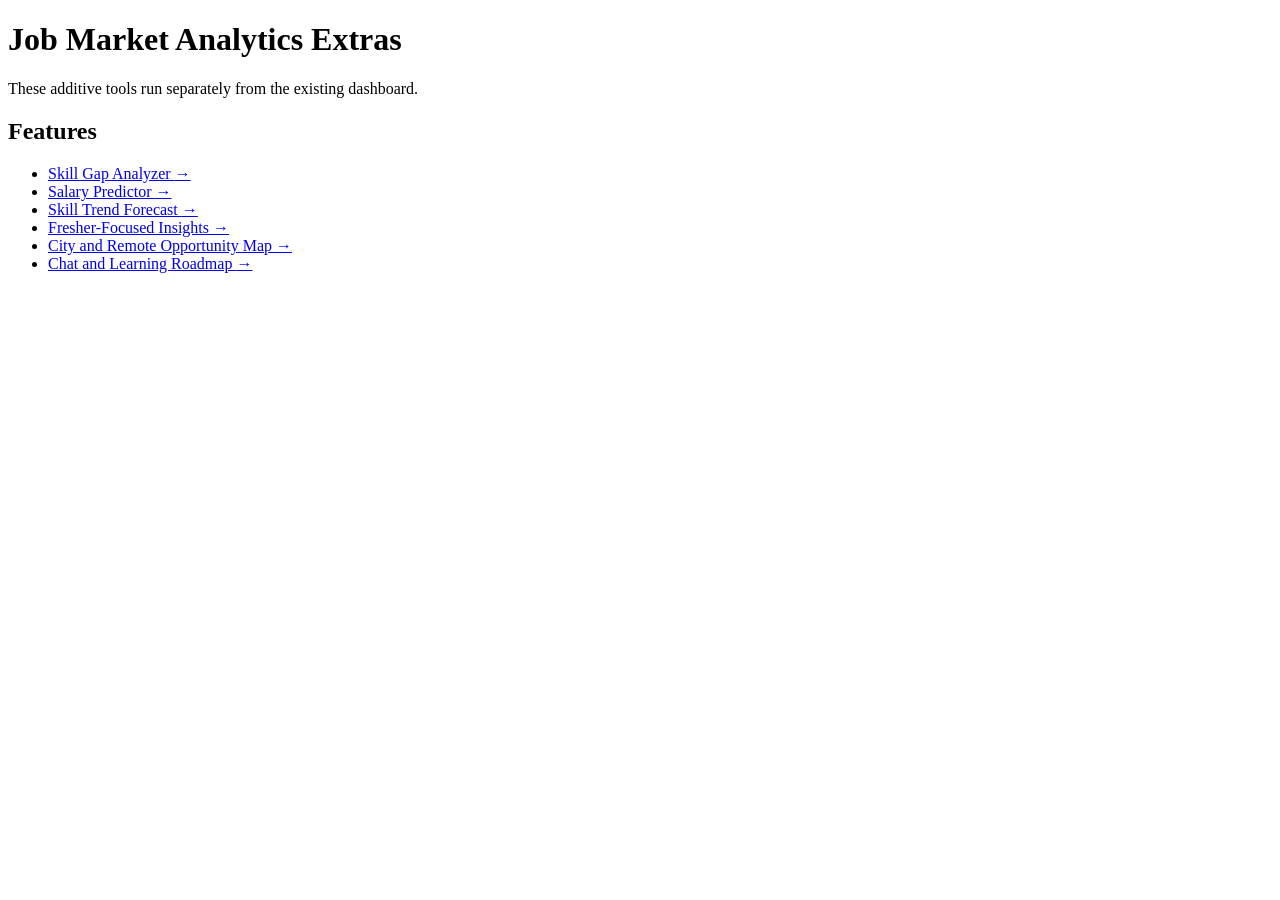
==== dashboard/extras/index.html @ 0a9acd44 "Add isolated job market extras Co-authored-by: Copilot <223556219+Copilot@users.noreply.github.com>" ====
<!doctype html>
<html lang="en">
<head>
    <meta charset="utf-8">
    <meta name="viewport" content="width=device-width, initial-scale=1">
    <title>Job Market Analytics Extras</title>
    <link rel="stylesheet" href="/static/extras/extras.css?v=3">
</head>
<body>
<main>
    <h1>Job Market Analytics Extras</h1>
    <p>These additive tools run separately from the existing dashboard.</p>
    <section class="panel">
        <h2>Features</h2>
        <ul class="feature-list">
            <li><a href="/static/extras/skill_gap.html">Skill Gap Analyzer <span>→</span></a></li>
            <li><a href="/static/extras/salary_predictor.html">Salary Predictor <span>→</span></a></li>
            <li><a href="/static/extras/trend_forecast.html">Skill Trend Forecast <span>→</span></a></li>
            <li><a href="/static/extras/fresher_insights.html">Fresher-Focused Insights <span>→</span></a></li>
            <li><a href="/static/extras/city_map.html">City and Remote Opportunity Map <span>→</span></a></li>
            <li><a href="/static/extras/chat.html">Chat and Learning Roadmap <span>→</span></a></li>
        </ul>
    </section>
</main>
</body>
</html>
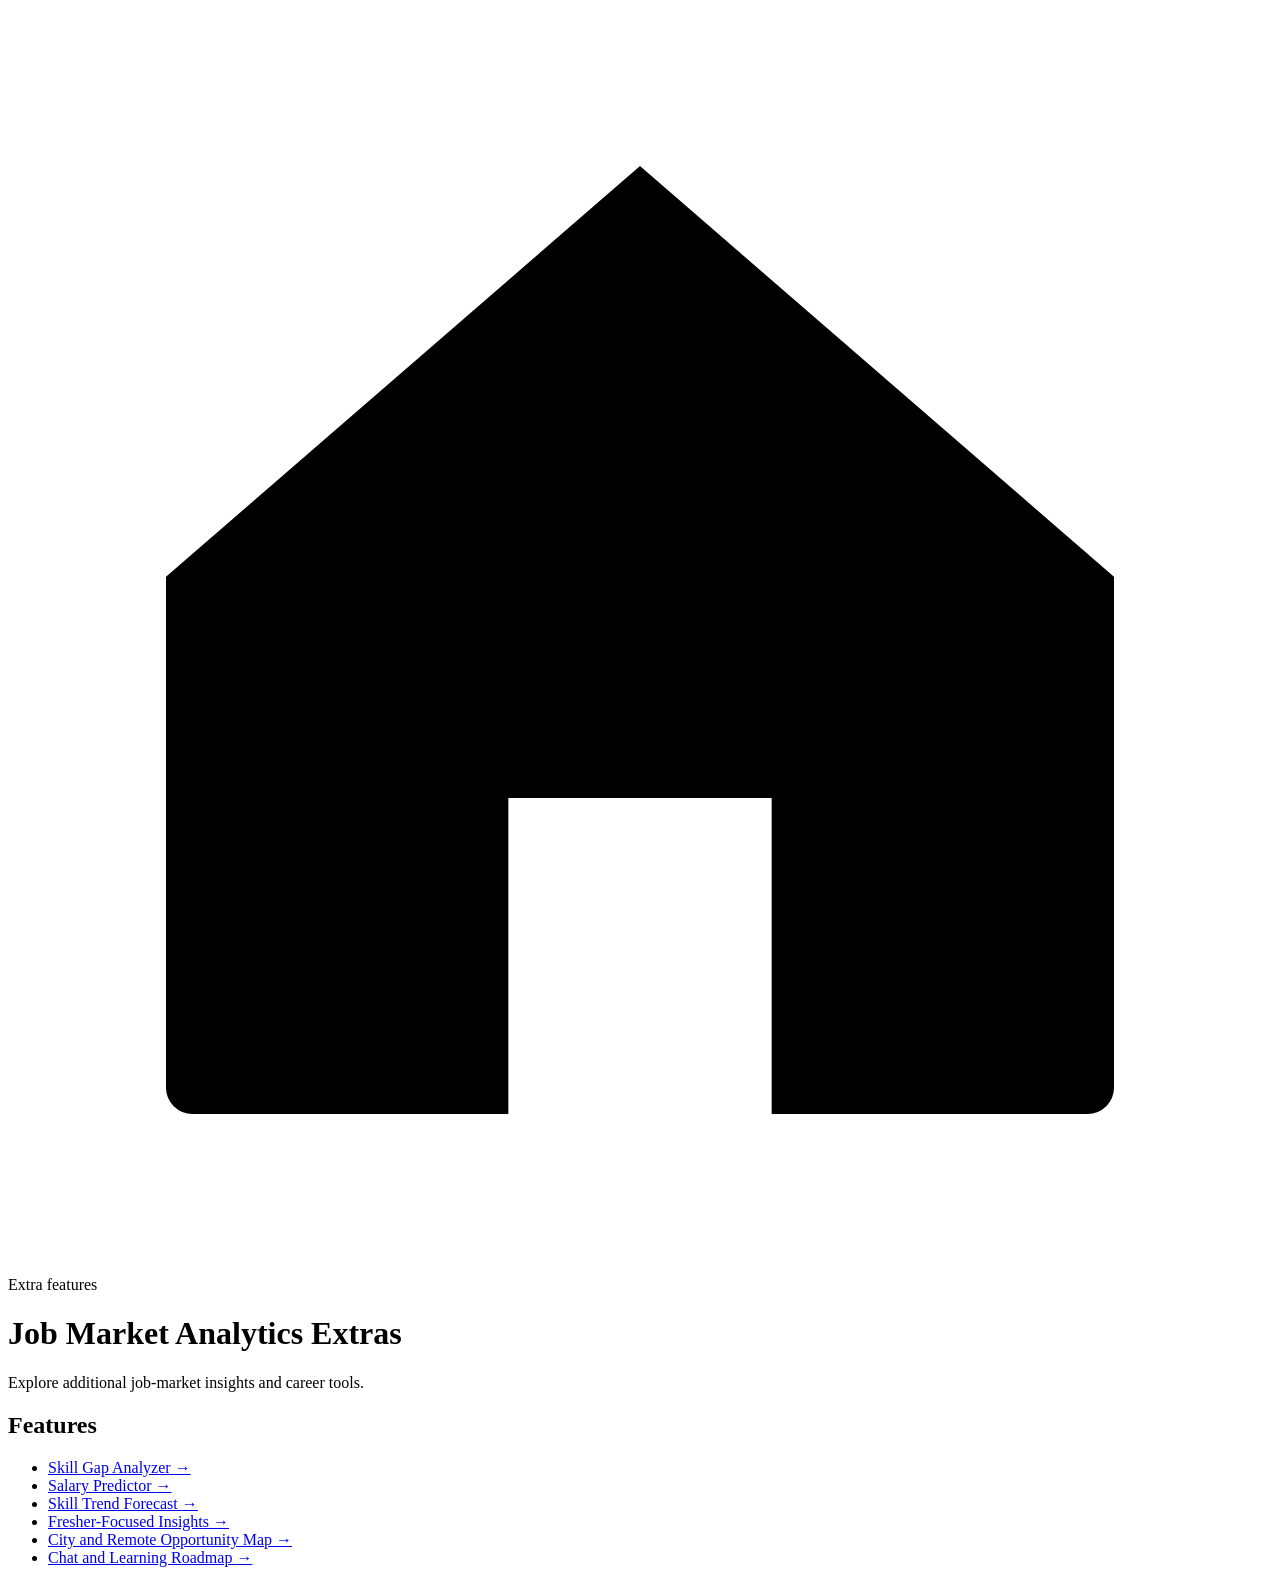
==== commit c00e4f2a: "Integrate extras into main dashboard Co-authored-by: Copilot <223556219+Copilot@users.noreply.github" ====
--- a/dashboard/extras/index.html
+++ b/dashboard/extras/index.html
@@ -8,8 +8,14 @@
 </head>
 <body>
 <main>
+    <nav class="page-topbar" aria-label="Page navigation">
+        <a class="back-dashboard" href="/" aria-label="Go to dashboard" title="Go to dashboard">
+            <svg viewBox="0 0 24 24" aria-hidden="true"><path d="M3 10.8 12 3l9 7.8v9.7a.5.5 0 0 1-.5.5h-6v-6h-5v6h-6a.5.5 0 0 1-.5-.5z"/></svg>
+        </a>
+        <span>Extra features</span>
+    </nav>
     <h1>Job Market Analytics Extras</h1>
-    <p>These additive tools run separately from the existing dashboard.</p>
+    <p>Explore additional job-market insights and career tools.</p>
     <section class="panel">
         <h2>Features</h2>
         <ul class="feature-list">
